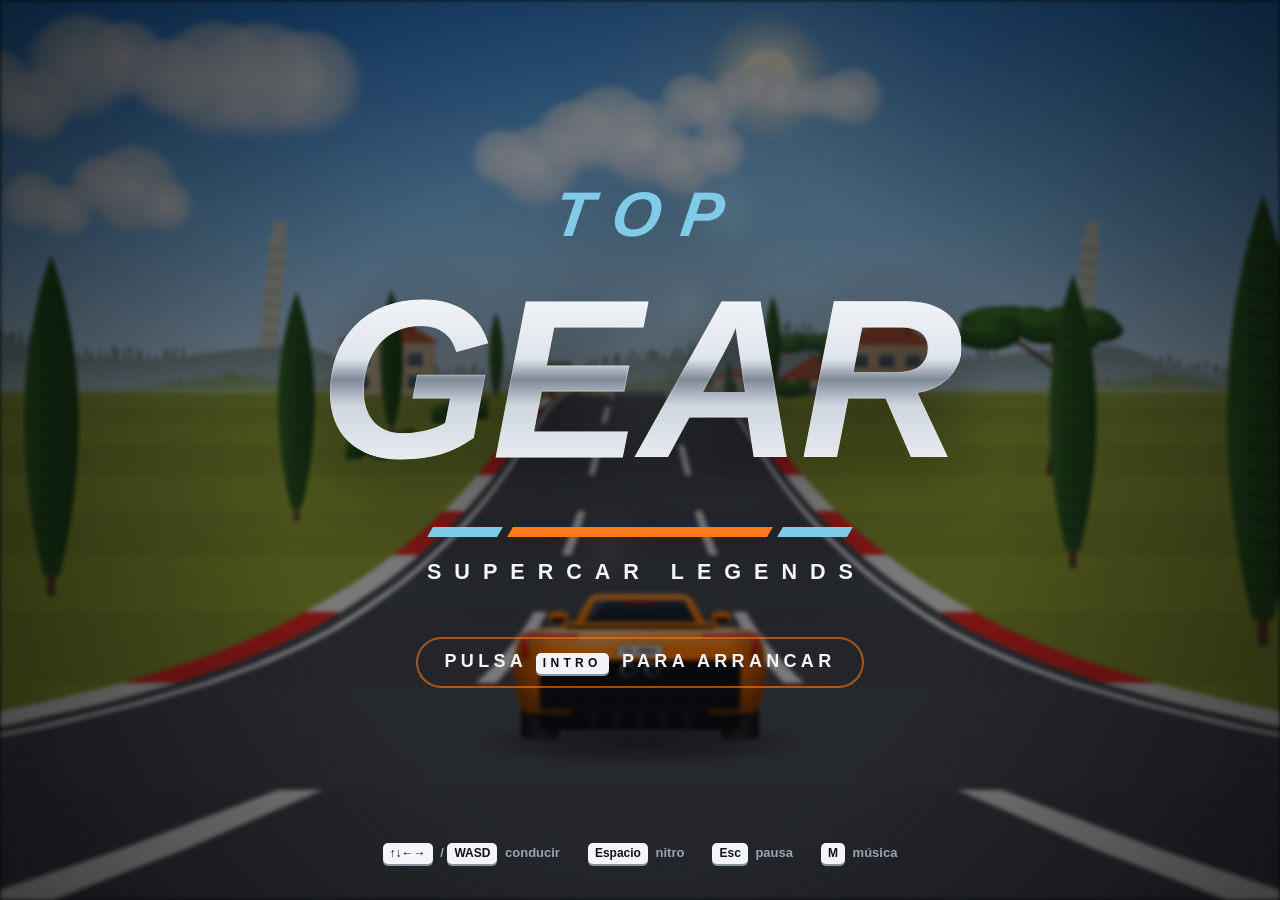
==== source/index.html @ bbbf3593 "Top Gear · Supercar Legends: juego completo, app de macOS y README animado Co-Authored-By: Claude Op" ====
<!DOCTYPE html>
<html lang="es">
<head>
<meta charset="utf-8">
<meta name="viewport" content="width=device-width, initial-scale=1, maximum-scale=1, user-scalable=no">
<meta name="color-scheme" content="dark">
<title>Top Gear · Supercar Legends</title>
<link rel="stylesheet" href="css/style.css">
</head>
<body>
<canvas id="game"></canvas>
<div id="ui"></div>
<div id="toast"></div>
<div id="fps"></div>
<script src="js/util.js"></script>
<script src="js/data.js"></script>
<script src="js/input.js"></script>
<script src="js/save.js"></script>
<script src="js/audio.js"></script>
<script src="js/music.js"></script>
<script src="js/art-cars.js"></script>
<script src="js/art-world.js"></script>
<script src="js/track.js"></script>
<script src="js/race.js"></script>
<script src="js/render.js"></script>
<script src="js/hud.js"></script>
<script src="js/ui.js"></script>
<script src="js/main.js"></script>
</body>
</html>
---- source/css/style.css ----
/* ============================================================
   TOP GEAR · Supercar Legends — interfaz
   Identidad: librea de competición (azul Gulf + naranja) sobre fibra de carbono
   ============================================================ */
:root {
  --carbon: #0f1116;
  --carbon-2: #161a22;
  --graphite: #2a2e39;
  --chalk: #f3f5f8;
  --mute: #9aa3b2;
  --gulf: #7fcbe8;
  --orange: #ff7a1a;
  --signal: #ff3b3b;
  --gold: #ffc53d;
  --ok: #46d98a;
  --f-display: "Avenir Next Condensed", "Futura", "Bahnschrift", "Arial Narrow", sans-serif;
  --f-data: "DIN Alternate", "DIN Condensed", "Bahnschrift", "Roboto Condensed", "Arial Narrow", sans-serif;
  --f-body: "Avenir Next", "Segoe UI", "Helvetica Neue", Arial, sans-serif;
  color-scheme: dark;
}
* { box-sizing: border-box; }
html, body {
  margin: 0; height: 100%; overflow: hidden;
  background: #07080b; color: var(--chalk);
  font-family: var(--f-body);
  -webkit-font-smoothing: antialiased;
  user-select: none; -webkit-user-select: none;
  cursor: default;
}
button { font: inherit; color: inherit; cursor: pointer; }
canvas { display: block; }
#game {
  position: fixed; inset: 0; width: 100vw; height: 100vh;
  transition: filter .45s ease;
}
body.menu #game { filter: brightness(.5) saturate(1.15) blur(2px); }
body.studio-on #game { visibility: hidden; }
#ui { position: fixed; inset: 0; z-index: 2; pointer-events: none; }
#toast {
  position: fixed; left: 50%; bottom: 6vh; transform: translateX(-50%); z-index: 30;
  display: flex; flex-direction: column; align-items: center; gap: 8px; pointer-events: none;
}
.toast {
  padding: 12px 22px; border-radius: 999px; background: rgba(17, 20, 27, .96);
  border: 1px solid rgba(255, 255, 255, .14); font: 600 14px var(--f-body);
  box-shadow: 0 10px 30px rgba(0, 0, 0, .45); animation: toastIn .3s ease both; transition: opacity .4s, transform .4s;
}
.toast.ok { border-color: var(--gulf); }
.toast.warn { border-color: var(--signal); }
.toast.out { opacity: 0; transform: translateY(8px); }
#fps {
  position: fixed; right: 10px; bottom: 8px; z-index: 40; display: none;
  font: 700 12px var(--f-data); background: rgba(0, 0, 0, .5); padding: 3px 8px; border-radius: 6px;
}
kbd {
  display: inline-block; min-width: 22px; padding: 2px 7px; margin: 0 4px 0 0;
  font: 700 12px/1.4 var(--f-data); color: #111; background: var(--chalk);
  border-radius: 5px; box-shadow: 0 2px 0 #8a93a2; text-align: center;
}

/* ---------- Pantallas ---------- */
.screen {
  position: absolute; inset: 0; display: flex; flex-direction: column;
  padding: clamp(16px, 3.4vh, 40px) clamp(18px, 3.6vw, 60px);
  pointer-events: auto; overflow: hidden;
  animation: scrIn .38s cubic-bezier(.2, .8, .2, 1) both;
}
.screen.studio { background: radial-gradient(120% 90% at 40% 30%, #1b2331 0%, #0d1016 55%, #07080b 100%); }
@keyframes scrIn { from { opacity: 0; transform: translateY(10px); } to { opacity: 1; transform: none; } }
@keyframes toastIn { from { opacity: 0; transform: translateY(10px); } to { opacity: 1; transform: none; } }

.head {
  position: relative; display: flex; justify-content: space-between; align-items: flex-end;
  padding-bottom: 12px; margin-bottom: clamp(12px, 2.6vh, 26px);
  border-bottom: 1px solid rgba(255, 255, 255, .08);
}
.head::after {
  content: ''; position: absolute; left: 0; bottom: -3px; width: 230px; height: 5px;
  background: linear-gradient(90deg, var(--gulf) 0 15%, transparent 15% 19%, var(--orange) 19% 100%);
  transform: skewX(-24deg); transform-origin: left;
}
h1 {
  margin: 0; font: italic 800 clamp(30px, 5vh, 52px)/1 var(--f-display);
  text-transform: uppercase; letter-spacing: .005em;
}
h2 { margin: 0 0 8px; font: italic 800 30px/1.05 var(--f-display); text-transform: uppercase; }
.eyebrow { display: block; margin-bottom: 6px; font: 700 12px var(--f-data); letter-spacing: .2em; text-transform: uppercase; color: var(--gulf); }
.wallet { text-align: right; }
.wallet-label { display: block; font: 700 11px var(--f-data); letter-spacing: .2em; text-transform: uppercase; color: var(--mute); }
.wallet-val { font: 700 clamp(22px, 3.4vh, 36px)/1.1 var(--f-data); color: var(--orange); }
.hints {
  margin-top: auto; padding-top: 14px; display: flex; flex-wrap: wrap; gap: 8px 24px;
  font: 600 12px var(--f-body); color: var(--mute);
}
.lead-copy { margin: -6px 0 16px; max-width: 760px; color: var(--mute); font: 500 15px/1.5 var(--f-body); }
.small { font: 500 13px/1.5 var(--f-body); }
.muted { color: var(--mute); }
.warn-txt { margin: 6px 0 0; color: #ffb38a; font: 600 13px/1.45 var(--f-body); }

/* ---------- Título ---------- */
.scr-title { justify-content: center; align-items: center; }
.title-wrap { display: flex; flex-direction: column; align-items: center; gap: 6vh; margin-top: -4vh; }
.logo { text-align: center; line-height: .82; filter: drop-shadow(0 18px 40px rgba(0, 0, 0, .55)); }
.logo-top {
  font: italic 800 clamp(34px, 7vh, 76px) var(--f-display); letter-spacing: .32em; color: var(--gulf);
  margin-right: -.32em; transform: skewX(-8deg);
}
.logo-gear {
  font: italic 900 clamp(110px, 25vh, 250px) var(--f-display); letter-spacing: -.01em;
  background: linear-gradient(180deg, #ffffff 0%, #dfe5ec 42%, #7f8a98 50%, #cfd6df 60%, #ffffff 100%);
  -webkit-background-clip: text; background-clip: text; color: transparent;
  -webkit-text-stroke: 1px rgba(255, 255, 255, .25);
}
.logo-stripe { display: flex; justify-content: center; gap: 10px; margin: 2vh 0 2.4vh; }
.logo-stripe i { display: block; height: 10px; transform: skewX(-30deg); }
.logo-stripe i:nth-child(1), .logo-stripe i:nth-child(3) { width: 70px; background: var(--gulf); }
.logo-stripe i:nth-child(2) { width: 260px; background: var(--orange); }
.logo-sub { font: 700 clamp(14px, 2.4vh, 22px) var(--f-data); letter-spacing: .6em; margin-right: -.6em; color: var(--chalk); }
.press {
  background: none; border: 0; padding: 12px 26px; border-radius: 999px;
  font: 700 clamp(14px, 2.2vh, 18px) var(--f-data); letter-spacing: .24em; text-transform: uppercase;
  animation: blink 1.6s ease-in-out infinite;
}
.press.focus { box-shadow: 0 0 0 2px rgba(255, 122, 26, .6); }
@keyframes blink { 50% { opacity: .35; } }
.title-foot {
  position: absolute; bottom: 4vh; left: 0; right: 0; display: flex; justify-content: center; flex-wrap: wrap; gap: 10px 28px;
  font: 600 13px var(--f-body); color: var(--mute);
}

/* ---------- Menú principal ---------- */
.main-grid { flex: 1; min-height: 0; display: grid; grid-template-columns: minmax(340px, 1fr) minmax(320px, .9fr); gap: 4vw; align-items: start; }
.slabs { display: flex; flex-direction: column; gap: clamp(6px, 1.1vh, 12px); }
.slab {
  position: relative; display: block; width: min(560px, calc(100% - 30px)); text-align: left;
  padding: clamp(10px, 1.6vh, 16px) 30px; border: 0; color: var(--chalk);
  background: linear-gradient(90deg, rgba(15, 17, 22, .9), rgba(15, 17, 22, .55));
  transform: skewX(-12deg); transition: transform .18s ease, background .18s ease, color .18s ease, box-shadow .18s ease;
}
.slab > * { display: block; transform: skewX(12deg); }
.slab-t { font: italic 800 clamp(22px, 3.4vh, 34px)/1.05 var(--f-display); text-transform: uppercase; }
.slab small { margin-top: 3px; font: 600 13px var(--f-body); color: var(--mute); letter-spacing: .01em; }
.slab.focus {
  background: linear-gradient(90deg, var(--orange), #ff9d4a); color: #121212;
  transform: skewX(-12deg) translateX(22px); box-shadow: -10px 0 0 var(--gulf), 0 14px 34px rgba(255, 122, 26, .28);
}
.slab.focus small { color: rgba(0, 0, 0, .66); }

.card {
  position: relative; background: rgba(12, 14, 20, .78); border: 1px solid rgba(255, 255, 255, .07);
  border-radius: 14px; padding: 18px 20px; box-shadow: 0 14px 40px rgba(0, 0, 0, .35); overflow: hidden;
}
.card::before {
  content: ''; position: absolute; top: 0; left: 20px; right: 20px; height: 3px;
  background: linear-gradient(90deg, var(--orange) 0 82%, var(--gulf) 82% 100%);
}
.card-eyebrow { font: 700 11px var(--f-data); letter-spacing: .2em; text-transform: uppercase; color: var(--mute); margin-bottom: 10px; }
.car-name { font: italic 800 clamp(24px, 3.6vh, 34px)/1 var(--f-display); text-transform: uppercase; }
.car-name span { display: block; margin-bottom: 4px; font: 700 13px var(--f-data); letter-spacing: .2em; color: var(--gulf); font-style: normal; }
.car-name.big { font-size: clamp(30px, 5vh, 52px); text-align: center; }
.show-sm { width: 100%; aspect-ratio: 2.4; margin: 6px 0 4px; }
.mini-stats { display: grid; grid-template-columns: repeat(3, 1fr); gap: 10px; margin-top: 14px; }
.mini-stats div { background: rgba(255, 255, 255, .04); border-radius: 10px; padding: 10px; text-align: center; }
.mini-stats b { display: block; font: 700 24px var(--f-data); }
.mini-stats span { font: 600 11px var(--f-data); letter-spacing: .14em; text-transform: uppercase; color: var(--mute); }

.stats { display: flex; flex-direction: column; gap: 9px; }
.stat { display: grid; grid-template-columns: 96px 1fr 150px; gap: 12px; align-items: center; }
.stat-l { font: 700 12px var(--f-data); letter-spacing: .12em; text-transform: uppercase; color: var(--mute); }
.stat-bar { display: flex; gap: 3px; }
.stat-bar i { flex: 1; height: 11px; background: rgba(255, 255, 255, .08); transform: skewX(-20deg); }
.stat-bar i.on { background: var(--chalk); }
.stat-bar i.nx { background: var(--orange); }
.stat-v { font: 700 14px var(--f-data); text-align: right; white-space: nowrap; }
.stat-v em { font-style: normal; color: var(--orange); }

/* ---------- Botones y filas ---------- */
.btn {
  display: block; width: 100%; padding: 14px 18px; border-radius: 10px;
  background: rgba(255, 255, 255, .06); border: 1px solid rgba(255, 255, 255, .1); color: var(--chalk);
  font: italic 800 20px/1.1 var(--f-display); text-transform: uppercase; letter-spacing: .02em; text-align: center;
  transition: transform .15s ease, box-shadow .15s ease, background .15s ease;
}
.btn.primary { background: linear-gradient(90deg, var(--orange), #ff9d4a); color: #121212; border: 0; }
.btn.ghost { background: transparent; }
.btn.danger { background: rgba(255, 59, 59, .12); border-color: rgba(255, 59, 59, .5); color: #ff9a9a; }
.btn.big { font-size: 24px; padding: 18px; }
.btn.focus { box-shadow: 0 0 0 3px var(--orange); transform: translateY(-1px); }
.btn.primary.focus { box-shadow: 0 0 0 3px var(--chalk), 0 12px 32px rgba(255, 122, 26, .35); }
.row {
  display: flex; justify-content: space-between; align-items: center; gap: 16px;
  padding: 12px 18px; margin-bottom: 9px; border-radius: 10px;
  background: rgba(12, 14, 20, .78); border: 1px solid rgba(255, 255, 255, .07); transition: box-shadow .15s, border-color .15s;
}
.row-label { font: 700 12px var(--f-data); letter-spacing: .14em; text-transform: uppercase; color: var(--mute); white-space: nowrap; }
.row-val { display: flex; align-items: center; gap: 14px; font: italic 800 21px var(--f-display); text-transform: uppercase; text-align: right; }
.row-b small { margin-left: 8px; font: 700 11px var(--f-data); letter-spacing: .14em; color: var(--mute); font-style: normal; }
.arr { font-style: normal; color: var(--orange); opacity: .45; cursor: pointer; font-size: 16px; padding: 4px; }
.row.focus { border-color: var(--orange); box-shadow: 0 0 0 1px var(--orange); }
.row.focus .arr { opacity: 1; }
.row.single .arr { visibility: hidden; }
.vol { display: inline-flex; gap: 2px; margin-right: 10px; vertical-align: middle; }
.vol i { width: 6px; height: 14px; background: rgba(255, 255, 255, .1); transform: skewX(-20deg); }
.vol i.on { background: var(--orange); }
.vol i:nth-child(n+11) { display: none; }

/* ---------- Campeonato ---------- */
.cups { flex: 1; min-height: 0; overflow: auto; display: grid; grid-template-columns: repeat(4, minmax(0, 1fr)); gap: 16px; padding: 6px; align-content: start; }
.cup {
  position: relative; padding: 0; text-align: left; border: 1px solid rgba(255, 255, 255, .07); border-radius: 14px; overflow: hidden;
  background: rgba(12, 14, 20, .82); transition: transform .18s ease, box-shadow .18s ease;
}
.cup-thumb { width: 100%; height: auto; aspect-ratio: 320 / 170; }
.cup-info { display: flex; align-items: center; gap: 12px; padding: 12px 14px 14px; }
.cup-txt { flex: 1; min-width: 0; }
.cup-name { font: italic 800 22px/1 var(--f-display); text-transform: uppercase; }
.cup-meta { margin-top: 4px; font: 600 12px var(--f-data); color: var(--mute); letter-spacing: .04em; }
.flag { border-radius: 3px; box-shadow: 0 0 0 1px rgba(255, 255, 255, .2); }
.cup.focus { transform: translateY(-4px); box-shadow: 0 0 0 3px var(--orange), 0 18px 40px rgba(0, 0, 0, .5); }
.cup.locked .cup-thumb { filter: grayscale(1) brightness(.35); }
.cup.locked .cup-info { opacity: .55; }
.cup-lock { position: absolute; inset: 0 0 auto 0; aspect-ratio: 320 / 170; display: flex; flex-direction: column; align-items: center; justify-content: center; gap: 4px; }
.cup-lock span { font: italic 800 24px var(--f-display); text-transform: uppercase; }
.cup-lock small { font: 600 12px var(--f-data); color: var(--mute); letter-spacing: .06em; }
.tag { position: absolute; top: 10px; left: 10px; padding: 4px 10px; border-radius: 999px; font: 700 11px var(--f-data); letter-spacing: .12em; text-transform: uppercase; }
.tag.live { background: var(--orange); color: #111; }
.trophy { width: 24px; height: 24px; border-radius: 50%; flex: none; box-shadow: 0 0 12px rgba(255, 210, 74, .45); }
.t1 { background: radial-gradient(circle at 35% 30%, #fff5c0, #ffcc33 45%, #a8760a); }
.t2 { background: radial-gradient(circle at 35% 30%, #ffffff, #cfd6de 45%, #7d8792); box-shadow: 0 0 12px rgba(220, 230, 240, .4); }
.t3 { background: radial-gradient(circle at 35% 30%, #ffe2c4, #d9894a 45%, #7a4418); box-shadow: 0 0 12px rgba(217, 137, 74, .4); }

.cup-grid { flex: 1; min-height: 0; display: grid; grid-template-columns: 1.35fr 1fr; gap: 24px; }
.tracks { display: flex; flex-direction: column; gap: 10px; overflow: auto; min-height: 0; }
.track-row {
  display: grid; grid-template-columns: 150px 1fr auto; gap: 16px; align-items: center; padding: 10px 16px 10px 10px;
  background: rgba(12, 14, 20, .78); border: 1px solid rgba(255, 255, 255, .06); border-radius: 12px;
}
.track-row.next { border-color: rgba(255, 122, 26, .7); box-shadow: inset 4px 0 0 var(--orange); }
.track-row.done { opacity: .72; }
.tr-thumb { width: 150px; height: auto; aspect-ratio: 200 / 112; border-radius: 8px; }
.tr-num { font: 700 11px var(--f-data); letter-spacing: .18em; text-transform: uppercase; color: var(--gulf); }
.tr-name { font: italic 800 26px/1.05 var(--f-display); text-transform: uppercase; }
.tr-meta { font: 600 12px var(--f-data); color: var(--mute); letter-spacing: .05em; }
.tr-res { text-align: right; }
.tr-res b { display: block; font: 700 22px var(--f-data); }
.tr-res span { font: 600 11px var(--f-data); color: var(--mute); letter-spacing: .1em; text-transform: uppercase; }
.cup-side { display: flex; flex-direction: column; gap: 10px; overflow: auto; min-height: 0; padding: 3px; }
.cup-side .card { padding: 14px 18px; }
.cup-side .card-eyebrow { margin-bottom: 8px; }
.cup-side .stats { gap: 6px; }
.cup-side .row { margin-bottom: 8px; padding: 10px 16px; }
.cup-side .small { margin: 8px 0 0; }
.prize-list { display: grid; grid-template-columns: repeat(5, 1fr); gap: 8px; }
.prize-list div { background: rgba(255, 255, 255, .04); border-radius: 8px; padding: 6px 4px; text-align: center; }
.prize-list span { display: block; font: 700 12px var(--f-data); color: var(--mute); }
.prize-list b { font: 700 15px var(--f-data); color: var(--orange); }
.tbl { width: 100%; border-collapse: collapse; font: 600 14px var(--f-body); }
.tbl th { text-align: left; font: 700 11px var(--f-data); letter-spacing: .16em; text-transform: uppercase; color: var(--mute); padding: 6px 10px; }
.tbl td { padding: 7px 10px; border-top: 1px solid rgba(255, 255, 255, .06); white-space: nowrap; }
.tbl .pos { width: 40px; font: 700 18px var(--f-data); }
.tbl .num { text-align: right; font: 700 15px var(--f-data); }
.tbl tr.me { background: rgba(255, 122, 26, .16); }
.tbl tr.me td:first-child { box-shadow: inset 4px 0 0 var(--orange); }
.tbl tr.me.p1 { background: rgba(127, 203, 232, .16); }
.tbl tr.me.p1 td:first-child { box-shadow: inset 4px 0 0 var(--gulf); }

/* ---------- Configuración de carrera ---------- */
.setup-grid, .opt-grid { flex: 1; min-height: 0; display: grid; grid-template-columns: 1fr 1.15fr; gap: 3.2vw; align-items: start; }
.setup-rows { display: flex; flex-direction: column; }
.setup-rows .btn { margin-top: 8px; }
.preview { padding: 12px; }
.pv { width: 100%; height: auto; aspect-ratio: 640 / 340; border-radius: 10px; }
.pv-info { display: flex; align-items: center; gap: 14px; padding: 14px 6px 4px; }
.pv-name { font: italic 800 32px/1 var(--f-display); text-transform: uppercase; }
.pv-meta { font: 600 13px var(--f-data); color: var(--mute); letter-spacing: .06em; }
.records .rec, .keys2 div { display: flex; justify-content: space-between; align-items: baseline; padding: 8px 0; border-bottom: 1px solid rgba(255, 255, 255, .06); gap: 12px; }
.records .rec span { color: var(--mute); font: 600 14px var(--f-body); }
.records .rec b { font: 700 20px var(--f-data); }
.records { margin: 4px 0 10px; }
.keys2 { margin: 4px 0 10px; }
.keys2 b { font: 700 15px var(--f-data); }
.pl { font: 700 12px var(--f-data); letter-spacing: .14em; text-transform: uppercase; }
.pl.p1 { color: var(--orange); }
.pl.p2 { color: var(--gulf); }
.scroll-y { flex: 1; min-height: 0; overflow-y: auto; overflow-x: hidden; padding: 3px; }
.opt-grid .setup-rows { max-height: 100%; }
.opt-side { display: flex; flex-direction: column; gap: 10px; }
.help ul { margin: 0; padding-left: 18px; }
.help li { margin-bottom: 10px; color: var(--mute); font: 500 14px/1.5 var(--f-body); }
.help b { color: var(--chalk); }

/* ---------- Garaje / concesionario / taller ---------- */
.studio-grid { flex: 1; min-height: 0; display: grid; grid-template-columns: 1.65fr 1fr; gap: 3vw; align-items: center; }
.stage { position: relative; display: flex; flex-direction: column; align-items: center; justify-content: center; gap: 10px; min-height: 0; }
.stage-bg {
  position: absolute; top: -2vh; left: -4vw; right: -4vw; text-align: center; white-space: nowrap; pointer-events: none;
  font: italic 900 clamp(90px, 16vw, 260px)/1 var(--f-display); color: transparent;
  -webkit-text-stroke: 1px rgba(255, 255, 255, .08); letter-spacing: -.02em; overflow: hidden;
}
.show-lg { position: relative; width: 100%; height: auto; aspect-ratio: 2.35; }
.show-md { width: 100%; height: auto; aspect-ratio: 2.35; }
.carousel { position: relative; display: flex; align-items: center; gap: 26px; padding: 10px 24px; border-radius: 14px; transition: background .15s, box-shadow .15s; }
.carousel .arr { font-size: 26px; opacity: .6; }
.carousel.focus { background: rgba(255, 122, 26, .08); box-shadow: 0 0 0 2px var(--orange); }
.carousel.focus .arr { opacity: 1; }
.dots { display: flex; gap: 7px; flex-wrap: wrap; justify-content: center; }
.dots i { width: 9px; height: 9px; border-radius: 50%; background: rgba(255, 255, 255, .18); }
.dots i.own { box-shadow: 0 0 0 2px var(--gulf) inset; }
.dots i.on { background: var(--orange); box-shadow: none; }
.studio-side { display: flex; flex-direction: column; gap: 12px; }
.desc { margin: 0; color: var(--mute); font: 500 15px/1.55 var(--f-body); }
.badge-active { padding: 13px; text-align: center; border: 1px dashed var(--gulf); border-radius: 10px; color: var(--gulf); font: 700 13px var(--f-data); letter-spacing: .16em; text-transform: uppercase; }
.up-meter { display: flex; justify-content: space-between; margin-top: 14px; font: 700 13px var(--f-data); letter-spacing: .1em; text-transform: uppercase; color: var(--mute); }
.up-meter b { color: var(--orange); font-size: 16px; }
.price-tag { display: flex; justify-content: space-between; align-items: baseline; padding: 16px 20px; border-radius: 12px; background: rgba(255, 122, 26, .1); border: 1px solid rgba(255, 122, 26, .45); }
.price-tag span { font: 700 12px var(--f-data); letter-spacing: .18em; text-transform: uppercase; color: var(--mute); }
.price-tag b { font: 700 clamp(26px, 4vh, 38px) var(--f-data); color: var(--orange); }
.price-tag.own { background: rgba(127, 203, 232, .1); border-color: rgba(127, 203, 232, .45); }
.price-tag.own b { color: var(--gulf); }
.price-tag.poor b { color: var(--signal); }

.shop-grid { flex: 1; min-height: 0; display: grid; grid-template-columns: 1.2fr 1fr; gap: 3vw; }
.up-list { display: flex; flex-direction: column; gap: 9px; overflow: auto; min-height: 0; padding: 3px 12px 3px 3px; }
.up-list .up {
  display: grid; grid-template-columns: 1fr auto; gap: 16px; align-items: center; text-align: left;
  padding: 12px 18px; border-radius: 12px; background: rgba(12, 14, 20, .82); border: 1px solid rgba(255, 255, 255, .07);
  transition: transform .15s, box-shadow .15s, border-color .15s;
}
.up-name { display: flex; align-items: center; font: italic 800 22px/1.1 var(--f-display); text-transform: uppercase; }
.pips { display: inline-flex; gap: 4px; margin-left: 14px; }
.pips i { width: 18px; height: 8px; background: rgba(255, 255, 255, .12); transform: skewX(-22deg); }
.pips i.on { background: var(--orange); }
.up-desc { margin-top: 3px; font: 500 13px/1.4 var(--f-body); color: var(--mute); }
.up-cost { text-align: right; white-space: nowrap; }
.up-cost span { display: block; font: 700 11px var(--f-data); letter-spacing: .14em; text-transform: uppercase; color: var(--mute); }
.up-cost b { font: 700 22px var(--f-data); color: var(--orange); }
.up-list .up.poor .up-cost b { color: var(--signal); }
.up-list .up.maxed .up-cost b { color: var(--gulf); }
.up-list .up.focus { border-color: var(--orange); box-shadow: 0 0 0 1px var(--orange); transform: translateX(6px); }

.swatches { display: grid; grid-template-columns: repeat(5, 1fr); gap: 14px; }
.sw { aspect-ratio: 1; padding: 6px; border-radius: 50%; border: 2px solid transparent; background: rgba(255, 255, 255, .05); transition: transform .15s, border-color .15s; }
.sw i { display: block; width: 100%; height: 100%; border-radius: 50%; box-shadow: inset 0 -8px 14px rgba(0, 0, 0, .35), inset 0 6px 10px rgba(255, 255, 255, .28); }
.sw.cur { border-color: var(--gulf); }
.sw.focus { border-color: var(--orange); transform: scale(1.1); }
.paint-name { font: 700 14px var(--f-data); letter-spacing: .3em; text-transform: uppercase; color: var(--mute); min-height: 20px; }

/* ---------- Controles ---------- */
.tabs { display: flex; flex-wrap: wrap; gap: 10px; margin-bottom: 16px; }
.tab { padding: 10px 18px; border-radius: 999px; border: 1px solid rgba(255, 255, 255, .12); background: rgba(255, 255, 255, .06); font: 700 13px var(--f-data); letter-spacing: .12em; text-transform: uppercase; }
.tab.on { background: var(--orange); color: #111; border-color: var(--orange); }
.tab.focus { box-shadow: 0 0 0 3px var(--gulf); }
.keys-table { display: flex; flex-direction: column; gap: 8px; max-width: 920px; }
.krow { display: flex; justify-content: space-between; align-items: center; gap: 18px; padding: 6px 14px; border-radius: 10px; background: rgba(12, 14, 20, .78); border: 1px solid rgba(255, 255, 255, .06); max-width: 920px; }
.krow.fixed { margin-top: 8px; opacity: .8; }
.krow > span { font: 600 15px var(--f-body); }
.kcells { display: flex; gap: 10px; }
.keycap { min-width: 130px; padding: 8px 14px; border-radius: 8px; border: 0; background: var(--chalk); color: #111; font: 700 15px var(--f-data); text-align: center; box-shadow: 0 3px 0 #8a93a2; }
.keycap.focus { box-shadow: 0 3px 0 #8a93a2, 0 0 0 3px var(--orange); }
.keycap.listening { background: var(--orange); animation: blink .9s infinite; }
.keycap.static { opacity: .65; }
.row-btns { margin-top: 14px; max-width: 460px; }

/* ---------- Carga y pausa ---------- */
.scr-loading { padding: 0; }
.loading { position: absolute; inset: 0; display: grid; place-items: center; background: #07080b; }
.ld-bg { position: absolute; inset: 0; width: 100%; height: 100%; object-fit: cover; filter: blur(3px) brightness(.5) saturate(1.1); transform: scale(1.06); }
.ld-info { position: relative; text-align: center; display: flex; flex-direction: column; align-items: center; }
.ld-info h1 { font-size: clamp(56px, 11vh, 120px); margin: 4px 0 6px; }
.ld-info .flag-slot { margin-bottom: 14px; }
.ld-meta { font: 700 14px var(--f-data); letter-spacing: .24em; text-transform: uppercase; color: var(--chalk); }
.ld-bar { width: 340px; height: 4px; margin: 26px 0 18px; background: rgba(255, 255, 255, .15); border-radius: 2px; overflow: hidden; }
.ld-bar i { display: block; width: 40%; height: 100%; background: var(--orange); animation: ld 1.1s ease-in-out infinite; }
@keyframes ld { from { transform: translateX(-100%); } to { transform: translateX(260%); } }
.tip { max-width: 560px; margin: 0; color: var(--chalk); opacity: .8; font: 500 15px/1.5 var(--f-body); }
.scr-pause { background: rgba(4, 5, 8, .5); justify-content: center; align-items: center; }
.pause { width: min(420px, 90vw); display: flex; flex-direction: column; gap: 10px; text-align: center; }
.pause h1 { font-size: 64px; margin-bottom: 14px; }

/* ---------- Resultados ---------- */
.results { flex: 1; min-height: 0; display: flex; flex-direction: column; }
.res-head { display: flex; justify-content: space-between; align-items: center; margin-bottom: 18px; }
.res-head h1 { font-size: clamp(44px, 8vh, 80px); }
.res-grid { flex: 1; min-height: 0; display: grid; grid-template-columns: 1.5fr 1fr; gap: 24px; }
.tbl-wrap { overflow: auto; min-height: 0; padding-top: 12px; }
.res-side { display: flex; flex-direction: column; gap: 12px; overflow: auto; padding: 3px; }
.earn .erow { display: flex; justify-content: space-between; align-items: baseline; padding: 8px 0; border-bottom: 1px solid rgba(255, 255, 255, .06); gap: 12px; }
.earn .erow span { color: var(--mute); font: 600 14px var(--f-body); }
.earn .erow b { font: 700 20px var(--f-data); }
.earn .erow.total b { color: var(--orange); font-size: 30px; }
.earn .erow.bal b { color: var(--gulf); }
.earn .erow.rec b { color: var(--gold); }
.winner { font: italic 800 38px/1.1 var(--f-display); text-transform: uppercase; }
.winner.p0 { color: var(--orange); }
.winner.p1 { color: var(--gulf); }
.unlock { padding: 14px 18px; border-radius: 12px; background: rgba(127, 203, 232, .1); border: 1px solid rgba(127, 203, 232, .45); }
.unlock span { display: block; font: 700 12px var(--f-data); letter-spacing: .18em; text-transform: uppercase; color: var(--gulf); }
.unlock b { display: block; margin-top: 4px; font: italic 800 26px var(--f-display); text-transform: uppercase; }
.unlock.gold { background: rgba(255, 197, 61, .1); border-color: rgba(255, 197, 61, .5); }
.unlock.gold span { color: var(--gold); }
.big-trophy { width: 120px; height: 120px; border-radius: 50%; display: grid; place-items: center; animation: glow 2s ease-in-out infinite; }
.big-trophy span { font: italic 800 22px var(--f-display); text-transform: uppercase; color: rgba(0, 0, 0, .7); }
@keyframes glow { 50% { transform: scale(1.05); filter: brightness(1.15); } }

/* ---------- Modal ---------- */
.modal-wrap { position: absolute; inset: 0; z-index: 10; display: grid; place-items: center; background: rgba(3, 4, 6, .66); animation: scrIn .25s ease both; }
.modal { width: min(540px, 92vw); padding: 28px; border-radius: 16px; background: #11141b; border: 1px solid rgba(255, 255, 255, .12); box-shadow: 0 30px 80px rgba(0, 0, 0, .6); }
.modal p { margin: 0; color: var(--mute); font: 500 15px/1.55 var(--f-body); }
.modal p b { color: var(--chalk); }
.modal-btns { display: grid; grid-template-columns: 1fr 1fr; gap: 10px; margin-top: 20px; }

/* ---------- Adaptación ---------- */
@media (max-width: 1100px) {
  .cups { grid-template-columns: repeat(2, minmax(0, 1fr)); }
  .stat { grid-template-columns: 86px 1fr 120px; }
}
@media (max-width: 860px) {
  .main-grid, .cup-grid, .setup-grid, .opt-grid, .studio-grid, .shop-grid, .res-grid { grid-template-columns: 1fr; overflow: auto; }
  .current { display: none; }
  .track-row { grid-template-columns: 100px 1fr auto; }
  .tr-thumb { width: 100px; }
}
@media (max-height: 700px) {
  .slab small { display: none; }
  .show-sm { display: none; }
}
@media (prefers-reduced-motion: reduce) {
  *, *::before, *::after { animation: none !important; transition: none !important; }
}
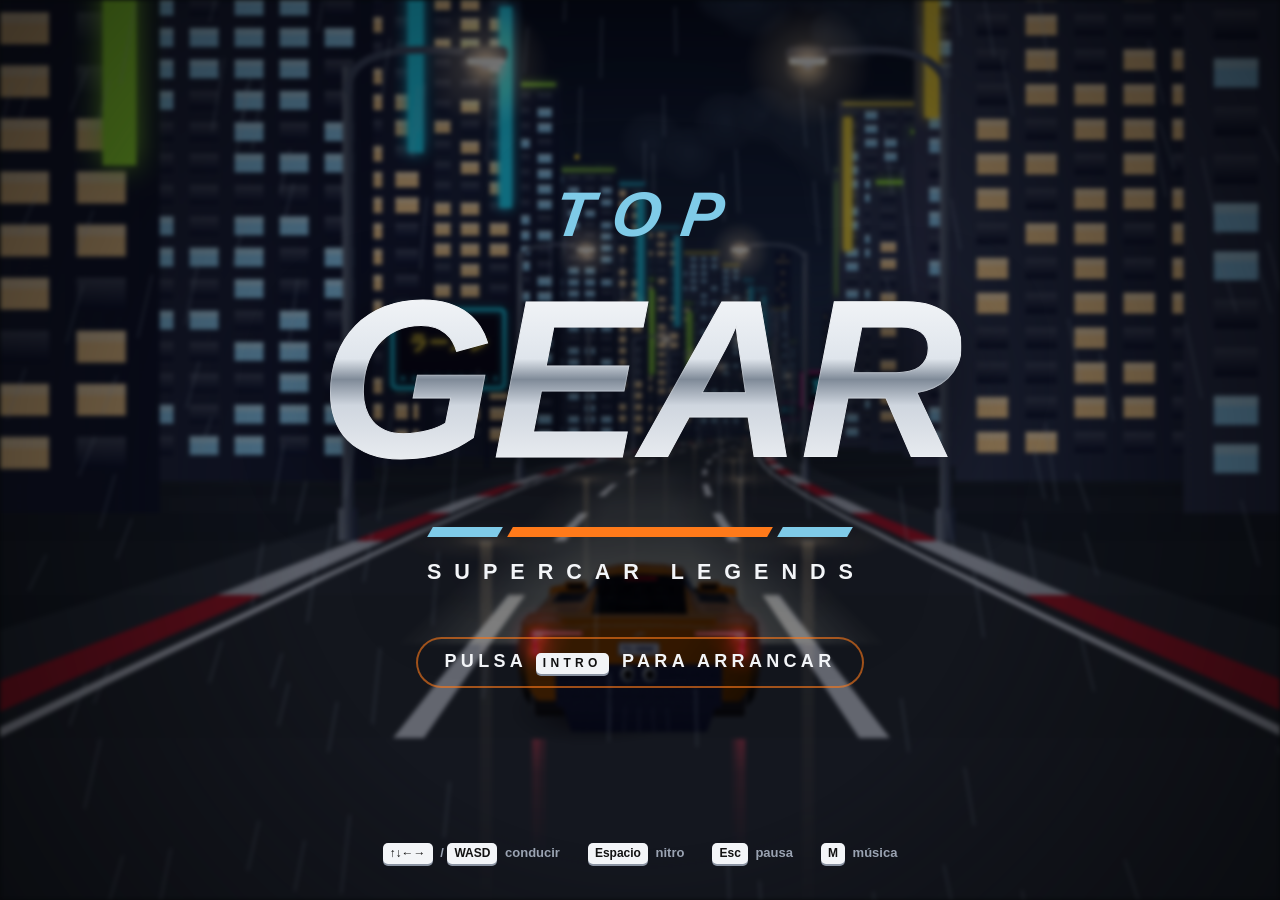
==== commit 36c9c6c0: "Coches en 3D, derrapes con humo y dificultad progresiva (v1.1) - Coches 3D generados a partir de la " ====
--- a/source/index.html
+++ b/source/index.html
@@ -19,6 +19,7 @@
 <script src="js/audio.js"></script>
 <script src="js/music.js"></script>
 <script src="js/art-cars.js"></script>
+<script src="js/car3d.js"></script>
 <script src="js/art-world.js"></script>
 <script src="js/track.js"></script>
 <script src="js/race.js"></script>
--- a/source/css/style.css
+++ b/source/css/style.css
@@ -241,6 +241,10 @@
 .tr-num { font: 700 11px var(--f-data); letter-spacing: .18em; text-transform: uppercase; color: var(--gulf); }
 .tr-name { font: italic 800 26px/1.05 var(--f-display); text-transform: uppercase; }
 .tr-meta { font: 600 12px var(--f-data); color: var(--mute); letter-spacing: .05em; }
+.lvl { display: inline-flex; align-items: center; gap: 7px; margin-top: 5px; font: 700 11px var(--f-data); letter-spacing: .12em; text-transform: uppercase; color: var(--mute); }
+.lvl i { position: relative; width: 58px; height: 6px; border-radius: 3px; background: rgba(255,255,255,.12); overflow: hidden; }
+.lvl i::after { content: ''; position: absolute; inset: 0 auto 0 0; width: var(--l); background: linear-gradient(90deg, var(--ok), var(--gold) 55%, var(--signal)) 0 0 / 58px 100% no-repeat; }
+.lvl b { color: var(--chalk); font-weight: 700; }
 .tr-res { text-align: right; }
 .tr-res b { display: block; font: 700 22px var(--f-data); }
 .tr-res span { font: 600 11px var(--f-data); color: var(--mute); letter-spacing: .1em; text-transform: uppercase; }
@@ -250,6 +254,8 @@
 .cup-side .stats { gap: 6px; }
 .cup-side .row { margin-bottom: 8px; padding: 10px 16px; }
 .cup-side .small { margin: 8px 0 0; }
+.cup-side > * { flex-shrink: 0; }
+.cup-side .warn-txt { font-size: 12px; line-height: 1.35; }
 .prize-list { display: grid; grid-template-columns: repeat(5, 1fr); gap: 8px; }
 .prize-list div { background: rgba(255, 255, 255, .04); border-radius: 8px; padding: 6px 4px; text-align: center; }
 .prize-list span { display: block; font: 700 12px var(--f-data); color: var(--mute); }
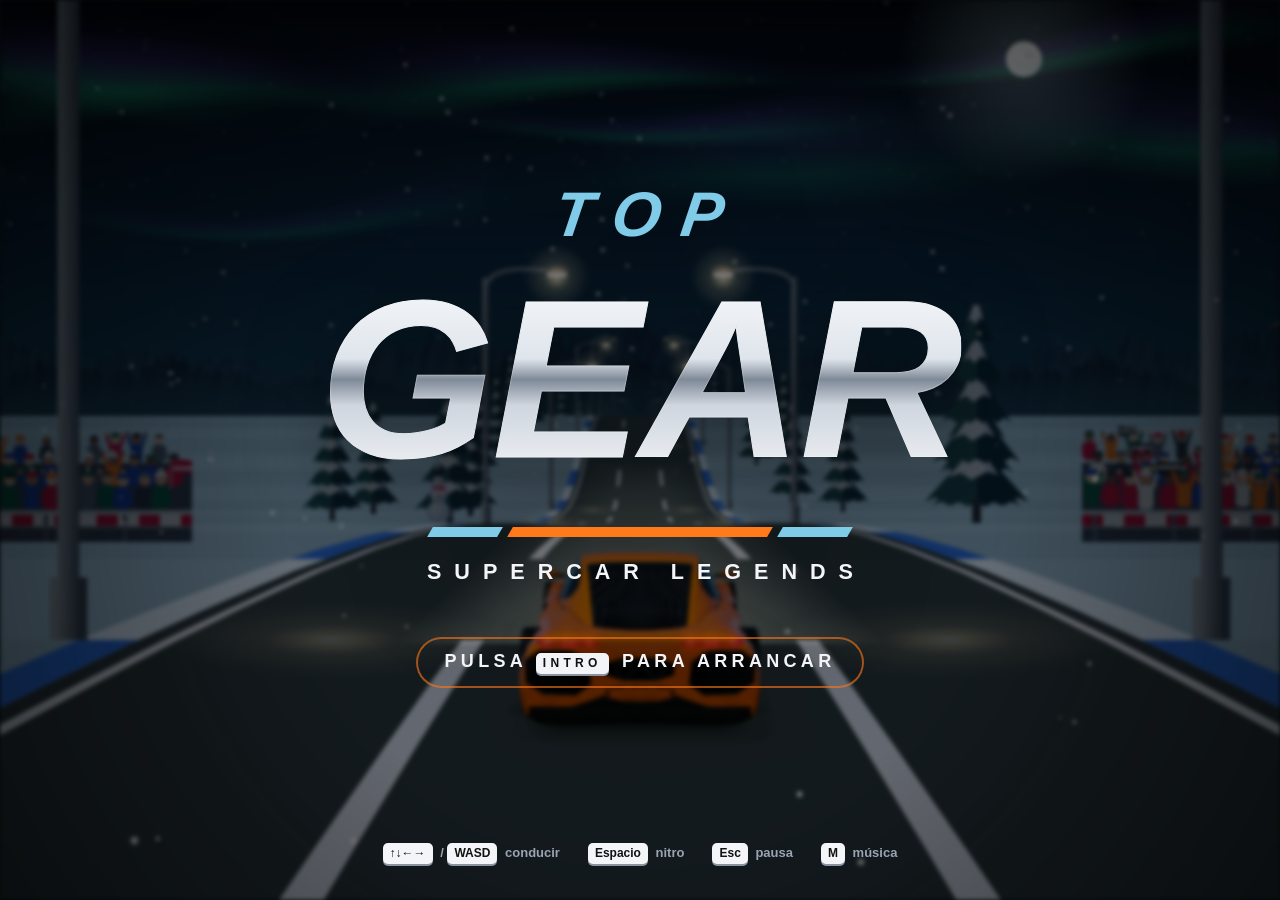
==== commit 17f4cb26: "Coches modelados en Blender, daños, vuelcos, público y vista 360° (v1.3) - Los 15 coches tienen mode" ====
--- a/source/index.html
+++ b/source/index.html
@@ -14,16 +14,19 @@
 <div id="fps"></div>
 <script src="js/util.js"></script>
 <script src="js/data.js"></script>
+<script src="js/car-models.js"></script>
 <script src="js/input.js"></script>
 <script src="js/save.js"></script>
 <script src="js/audio.js"></script>
 <script src="js/music.js"></script>
 <script src="js/art-cars.js"></script>
 <script src="js/car3d.js"></script>
+<script src="js/car-gl.js"></script>
 <script src="js/art-world.js"></script>
 <script src="js/track.js"></script>
 <script src="js/race.js"></script>
 <script src="js/render.js"></script>
+<script src="js/finish.js"></script>
 <script src="js/hud.js"></script>
 <script src="js/ui.js"></script>
 <script src="js/main.js"></script>
--- a/source/css/style.css
+++ b/source/css/style.css
@@ -245,6 +245,7 @@
 .lvl i { position: relative; width: 58px; height: 6px; border-radius: 3px; background: rgba(255,255,255,.12); overflow: hidden; }
 .lvl i::after { content: ''; position: absolute; inset: 0 auto 0 0; width: var(--l); background: linear-gradient(90deg, var(--ok), var(--gold) 55%, var(--signal)) 0 0 / 58px 100% no-repeat; }
 .lvl b { color: var(--chalk); font-weight: 700; }
+.lvl em { font-style: normal; color: var(--gulf); letter-spacing: .06em; margin-left: 4px; }
 .tr-res { text-align: right; }
 .tr-res b { display: block; font: 700 22px var(--f-data); }
 .tr-res span { font: 600 11px var(--f-data); color: var(--mute); letter-spacing: .1em; text-transform: uppercase; }
@@ -433,3 +434,15 @@
 @media (prefers-reduced-motion: reduce) {
   *, *::before, *::after { animation: none !important; transition: none !important; }
 }
+
+/* Autoguardado y copia de la partida */
+.save-badge { position: fixed; left: 50%; bottom: 18px; transform: translate(-50%, 16px); z-index: 60; display: flex; align-items: center; gap: 8px;
+  padding: 7px 14px 7px 10px; border-radius: 999px; background: rgba(12,14,20,.82); border: 1px solid rgba(70,217,138,.45);
+  font: 700 12px var(--f-data); letter-spacing: .14em; text-transform: uppercase; color: var(--chalk); opacity: 0; pointer-events: none;
+  transition: opacity .25s ease, transform .25s ease; }
+.save-badge i { width: 16px; height: 16px; border-radius: 50%; background: var(--ok); position: relative; }
+.save-badge i::after { content: ''; position: absolute; left: 5px; top: 2px; width: 4px; height: 8px; border: solid #0f1116; border-width: 0 2px 2px 0; transform: rotate(45deg); }
+.save-badge.on { opacity: 1; transform: translate(-50%, 0); }
+.opt-save { display: grid; grid-template-columns: 1fr 1fr; gap: 10px; }
+.opt-note { margin: 2px 0 4px; }
+.erow.neg b { color: #ff8a6a; }
